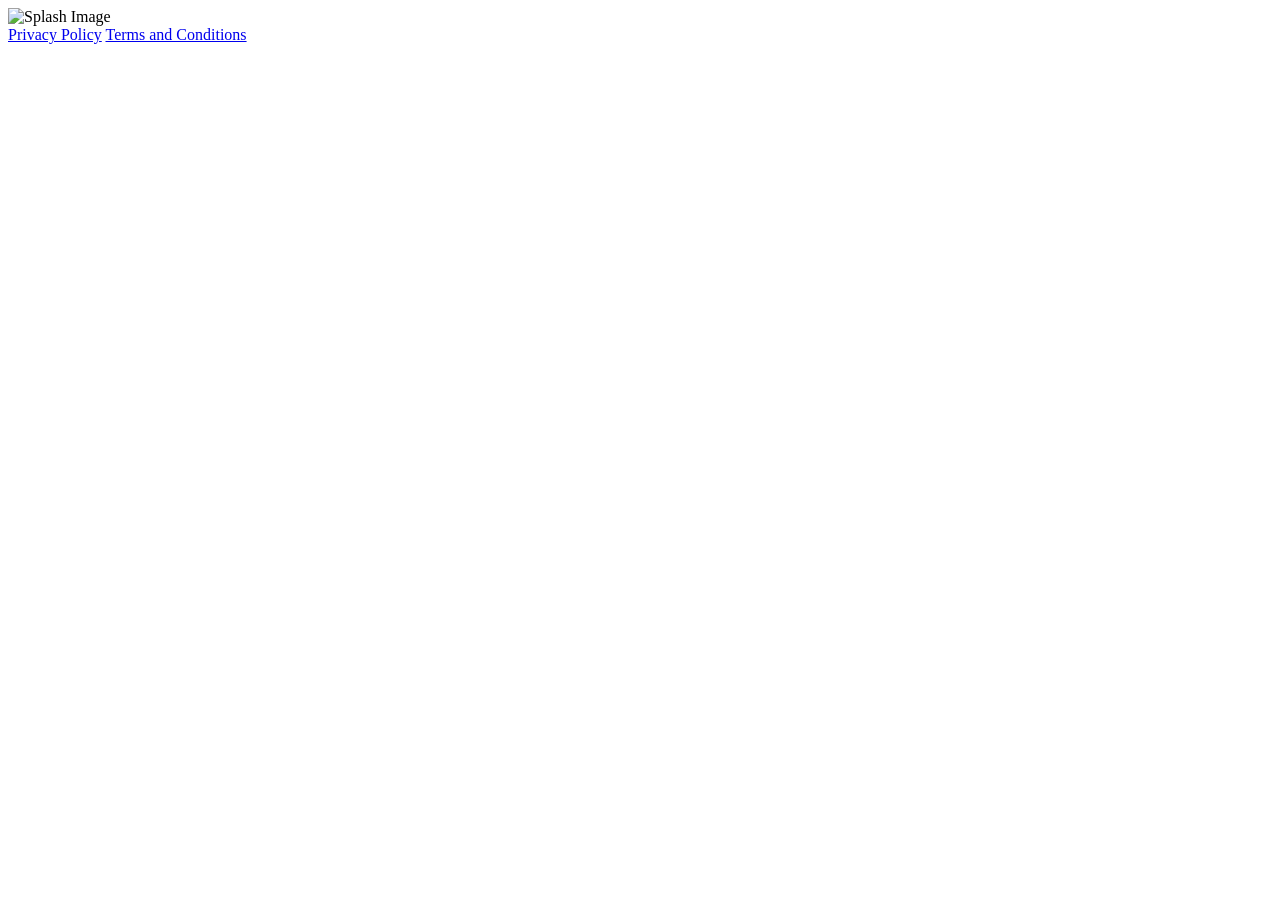
==== index.html @ cdfd4239 "tocs" ====
<!DOCTYPE html>
<html lang="en">
  <head>
    <meta charset="UTF-8" />
    <meta name="viewport" content="width=device-width, initial-scale=1.0" />
    <title>Uh oh! Merry Christmas!</title>
    <link rel="stylesheet" href="styles.css" />
  </head>
  <body>
    <div class="splash-container">
      <img src="imgs/dont_open.jpg" alt="Splash Image" class="splash-image" />
    </div>
    <a href="/privacy.html">Privacy Policy</a>
    <a href="/terms.html">Terms and Conditions</a>
  </body>
</html>
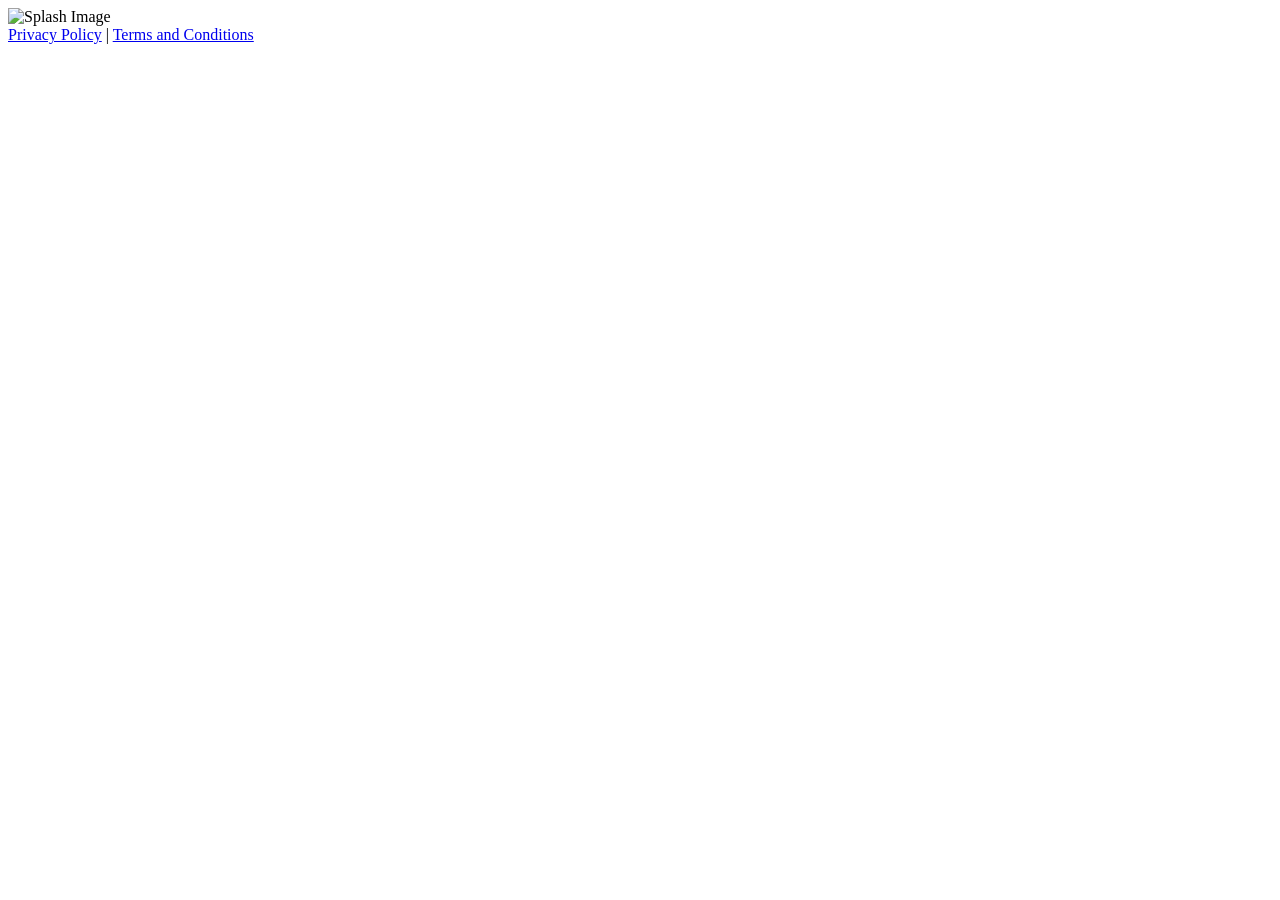
==== commit a53834e8: "tocs" ====
--- a/index.html
+++ b/index.html
@@ -10,7 +10,7 @@
     <div class="splash-container">
       <img src="imgs/dont_open.jpg" alt="Splash Image" class="splash-image" />
     </div>
-    <a href="/privacy.html">Privacy Policy</a>
+    <a href="/privacy.html">Privacy Policy</a> | 
     <a href="/terms.html">Terms and Conditions</a>
   </body>
 </html>
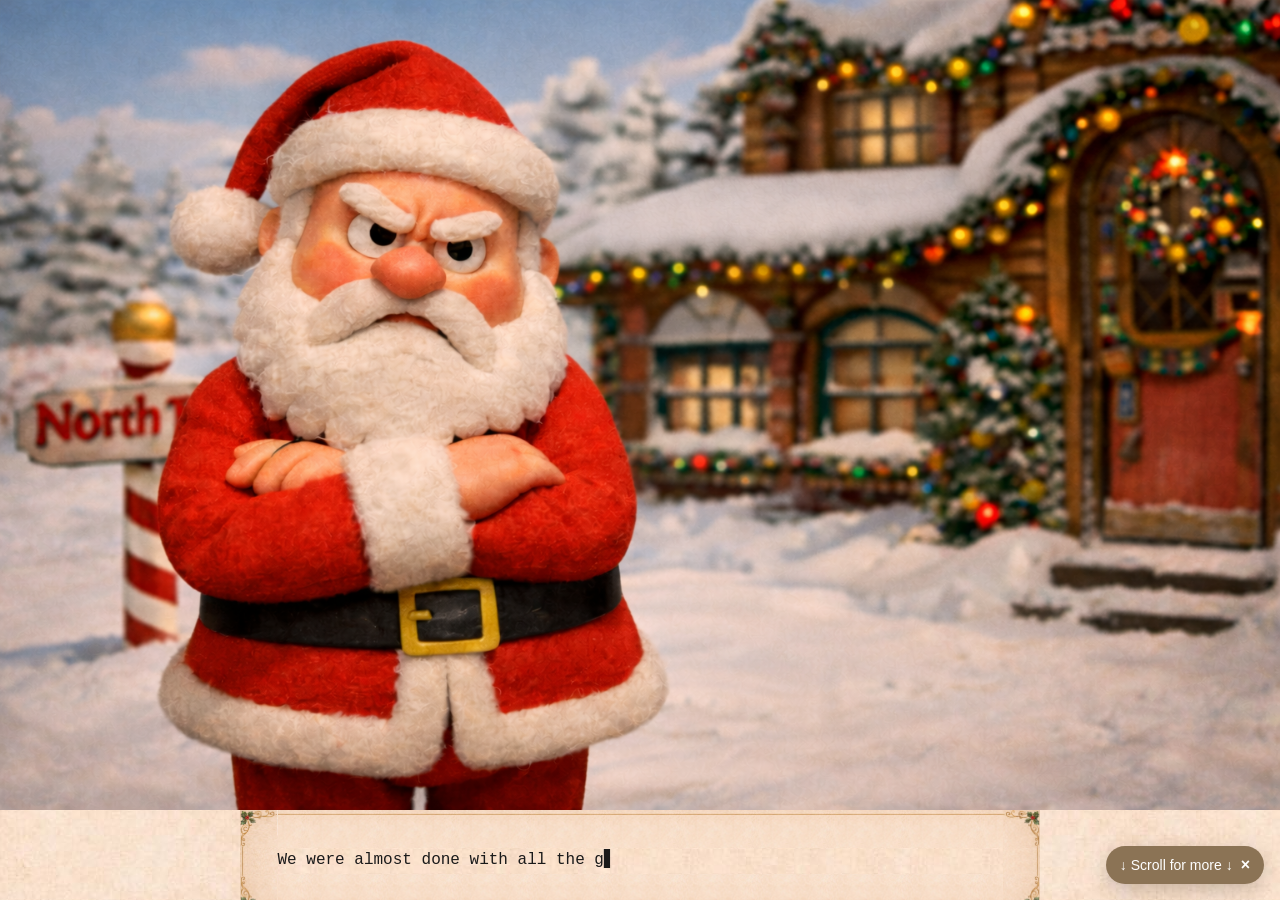
==== commit 8f42f03b: "go live" ====
--- a/index.html
+++ b/index.html
@@ -1,16 +1,14 @@
-<!DOCTYPE html>
+<!doctype html>
 <html lang="en">
   <head>
     <meta charset="UTF-8" />
+    <link rel="icon" type="image/svg+xml" href="/favicon.svg" />
     <meta name="viewport" content="width=device-width, initial-scale=1.0" />
-    <title>Uh oh! Merry Christmas!</title>
-    <link rel="stylesheet" href="styles.css" />
+    <title>point-click-adventure</title>
+    <script type="module" crossorigin src="/assets/index-C-pXxRA8.js"></script>
+    <link rel="stylesheet" crossorigin href="/assets/index-B7-r14LR.css">
   </head>
   <body>
-    <div class="splash-container">
-      <img src="imgs/dont_open.jpg" alt="Splash Image" class="splash-image" />
-    </div>
-    <a href="/privacy.html">Privacy Policy</a> | 
-    <a href="/terms.html">Terms and Conditions</a>
+    <div id="root"></div>
   </body>
 </html>
--- a/assets/index-B7-r14LR.css
+++ b/assets/index-B7-r14LR.css
@@ -0,0 +1 @@
+*{margin:0;padding:0;box-sizing:border-box}:root{font-family:system-ui,Avenir,Helvetica,Arial,sans-serif;-webkit-font-smoothing:antialiased;-moz-osx-font-smoothing:grayscale}body{margin:0;padding:0;width:100vw;height:100vh;overflow:hidden;background-color:transparent;background-image:url(/imgs/middle.png);background-repeat:repeat;background-size:auto}#root{width:100%;height:100%}.clickable-area{position:absolute;cursor:pointer;transition:all .2s ease;z-index:10}.clickable-area:hover{transform:scale(1.05)}.clickable-area:active{transform:scale(.95)}.clickable-area.debug-mode{background-color:#ff00004d;border:2px solid rgba(255,0,0,.8);box-shadow:0 0 10px #ff000080}.clickable-area.debug-mode:hover{background-color:#ff000080}.debug-label{position:absolute;top:50%;left:50%;transform:translate(-50%,-50%);background:#000c;color:#fff;padding:4px 8px;border-radius:4px;font-size:12px;font-family:monospace;white-space:nowrap;pointer-events:none}@media(max-width:768px){.clickable-area{min-width:44px;min-height:44px}.clickable-area:hover{transform:none}.clickable-area:active{transform:scale(.98)}}.detail-view-overlay{position:fixed;top:0;left:0;width:100%;height:100%;background-color:#000000e6;display:flex;align-items:center;justify-content:center;z-index:1000;cursor:pointer;animation:fadeIn .3s ease-in}@keyframes fadeIn{0%{opacity:0}to{opacity:1}}.detail-view-content{position:relative;max-width:90%;max-height:90%;display:flex;flex-direction:column;align-items:center}.detail-image{max-width:100%;max-height:85vh;object-fit:contain;box-shadow:0 8px 32px #000c;cursor:default;border-radius:4px}.close-button{position:absolute;top:-40px;right:0;background:#fff3;border:2px solid rgba(255,255,255,.5);color:#fff;width:40px;height:40px;border-radius:50%;font-size:24px;cursor:pointer;display:flex;align-items:center;justify-content:center;transition:all .2s ease}.close-button:hover{background:#ffffff4d;transform:scale(1.1)}.detail-hint{color:#ffffffb3;font-size:14px;margin-top:15px;text-align:center}@media(max-width:768px){.detail-view-content{max-width:95%;max-height:95%}.detail-image{max-height:80vh}.close-button{width:44px;height:44px;font-size:28px;top:-50px}}.nine-slice-frame{display:grid;grid-template-columns:auto 1fr auto;grid-template-rows:auto 1fr auto;width:100%;max-width:800px;margin:0 auto;min-height:100px}.corner{background-size:contain;background-repeat:no-repeat;width:37.5px;height:38.125px}.top-left{grid-column:1;grid-row:1;background-image:url(/imgs/top-left.png);background-position:top left}.top-right{grid-column:3;grid-row:1;background-image:url(/imgs/top-right.png);background-position:top right}.bottom-left{grid-column:1;grid-row:3;background-image:url(/imgs/bottom-left.png);background-position:bottom left}.bottom-right{grid-column:3;grid-row:3;background-image:url(/imgs/bottom-right.png);background-position:bottom right}.edge{background-repeat:repeat}.top{grid-column:2;grid-row:1;background-image:url(/imgs/top.png);background-size:auto 100%;background-position:top center}.bottom{grid-column:2;grid-row:3;background-image:url(/imgs/bottom.png);background-size:auto 100%;background-position:bottom center}.left{grid-column:1;grid-row:2;background-image:url(/imgs/left.png);background-size:100% auto;background-position:center left}.right{grid-column:3;grid-row:2;background-image:url(/imgs/right.png);background-size:100% auto;background-position:center right}.middle{grid-column:2;grid-row:2;background-image:url(/imgs/middle.png);background-repeat:repeat;background-size:auto;overflow-wrap:break-word}.middle-content{color:#1a1a1a;font-family:Courier New,monospace;font-size:16px;line-height:1.6}@media(max-width:768px){.middle{padding:15px 20px}.middle-content{font-size:14px}}@media(max-width:480px){.middle{padding:12px 15px}.middle-content{font-size:12px}}.text-frame-container{position:relative;width:100%;cursor:pointer;z-index:100;padding-bottom:10px;background-color:transparent}.scroll-notice{position:fixed;bottom:16px;right:16px;background:#8b7355;color:#fff;border:none;border-radius:999px;padding:10px 14px;font-size:14px;font-family:Arial,sans-serif;cursor:pointer;display:inline-flex;align-items:center;gap:8px;box-shadow:0 6px 20px #0003;animation:bounce 1.2s infinite;z-index:600}.scroll-notice-close{font-weight:700;font-size:16px}@keyframes bounce{0%,to{transform:translateY(0)}50%{transform:translateY(-6px)}}.text-content{color:#1a1a1a;font-family:Courier New,monospace;font-size:16px;line-height:1.6;text-shadow:none}.cursor{animation:blink 1s infinite;color:#1a1a1a}@keyframes blink{0%,50%{opacity:1}51%,to{opacity:0}}.text-frame-footer{display:flex;justify-content:center;align-items:center;margin-top:8px;min-height:32px}.text-hint{text-align:center;color:#1a1a1a99;font-size:12px;font-family:Arial,sans-serif}.text-frame-footer-inside{display:flex;justify-content:flex-end}.return-button-inline{padding:4px 12px;font-size:12px;font-weight:400;font-family:Arial,sans-serif;background:#8b735599;color:#ffffffe6;border:1px solid rgba(139,115,85,.8);border-radius:4px;cursor:pointer;transition:all .2s ease;display:flex;align-items:center;gap:3px;opacity:.8}.return-button-inline:hover{background:#8b7355cc;opacity:1;transform:translate(-2px)}.return-button-inline:active{transform:translate(0)}.text-input-form{display:flex;gap:10px;margin-top:15px;align-items:center}.text-input-field{flex:1;padding:10px 14px;font-size:16px;font-family:Courier New,monospace;background:#ffffffe6;border:2px solid #8b7355;border-radius:4px;outline:none;transition:all .2s ease;color:#1a1a1a}.text-input-field:focus{border-color:#5a4a3a;box-shadow:0 0 0 3px #8b735533}.text-input-submit{padding:10px 20px;font-size:16px;font-weight:700;font-family:Arial,sans-serif;background:#8b7355;color:#fff;border:none;border-radius:4px;cursor:pointer;transition:all .2s ease;white-space:nowrap}.text-input-submit:hover{background:#6a5544;transform:translateY(-1px)}.text-input-submit:active{transform:translateY(0)}.text-input-message{margin-top:10px;padding:10px;border-radius:4px;font-family:Arial,sans-serif;font-size:14px;text-align:center;animation:slideIn .3s ease}.text-input-message.success{background:#4caf5033;border:2px solid #4caf50;color:#2d6a2f}.text-input-message.error{background:#f4433633;border:2px solid #f44336;color:#8b2e24}@keyframes slideIn{0%{opacity:0;transform:translateY(-5px)}to{opacity:1;transform:translateY(0)}}@media(max-width:768px){.text-frame-container{padding:5px 10px 10px}.text-content{font-size:14px}.text-input-form{flex-direction:column;gap:8px}.text-input-field{width:100%;font-size:16px}.text-input-submit{width:100%}.return-button-inline{padding:6px 14px;font-size:13px}}@media(max-width:480px){.text-content{font-size:12px}.text-input-field,.text-input-submit{padding:8px 12px;font-size:14px}}.replaceable-region{position:absolute;pointer-events:none;z-index:5;overflow:hidden}.replaceable-region.debug-mode{border:3px solid rgba(0,100,255,.8);background-color:#0064ff33;box-shadow:0 0 10px #0064ff80}.replacement-image{width:100%;height:100%;object-fit:fill;display:block}.region-debug-label{position:absolute;top:50%;left:50%;transform:translate(-50%,-50%);background:#000c;color:#09f;padding:4px 8px;border-radius:4px;font-size:12px;font-family:monospace;white-space:nowrap;pointer-events:none;z-index:10}.debug-panel{position:fixed;top:60px;right:20px;width:300px;max-height:80vh;background:#14141ef2;border:2px solid #4a4a6a;border-radius:8px;box-shadow:0 4px 20px #00000080;z-index:1000;overflow:hidden;display:flex;flex-direction:column;font-family:Courier New,monospace}.debug-panel-header{background:linear-gradient(135deg,#2a2a3e,#1a1a2e);padding:12px 15px;border-bottom:2px solid #4a4a6a;display:flex;justify-content:space-between;align-items:center}.debug-panel-header h3{margin:0;color:#fff;font-size:16px;font-weight:700}.debug-panel-close{background:#ffffff1a;border:2px solid rgba(255,255,255,.3);color:#fff;width:28px;height:28px;border-radius:50%;font-size:16px;cursor:pointer;display:flex;align-items:center;justify-content:center;transition:all .2s ease}.debug-panel-close:hover{background:#fff3;transform:scale(1.1)}.debug-panel-content{overflow-y:auto;padding:10px;flex:1}.debug-section{margin-bottom:15px;padding:10px;background:#ffffff0d;border-radius:6px;border:1px solid rgba(255,255,255,.1)}.debug-section h4{margin:0 0 10px;color:#6a9ef0;font-size:14px;font-weight:700;text-transform:uppercase;letter-spacing:1px}.debug-location{padding:10px 12px;background:#6a9ef01a;border:2px solid #6a9ef0;border-radius:6px;color:#e0e0e0;font-size:14px;font-weight:700;text-align:center;font-family:Courier New,monospace}.debug-list{list-style:none;margin:0;padding:0}.debug-list li{padding:6px 8px;margin-bottom:4px;background:#ffffff0d;border-radius:4px;color:#e0e0e0;font-size:12px;display:flex;justify-content:space-between;align-items:center}.debug-list li:last-child{margin-bottom:0}.flag-true{border-left:3px solid #4caf50}.flag-false{border-left:3px solid #f44336;opacity:.6}.debug-key{color:#9fb3d4;font-weight:700;margin-right:8px}.debug-value{color:#f0f0f0;font-family:Courier New,monospace}.flag-true .debug-value{color:#4caf50;font-size:14px}.flag-false .debug-value{color:#f44336;font-size:14px}.debug-empty{margin:0;padding:8px;color:#888;font-style:italic;font-size:12px;text-align:center}.debug-visited{max-height:150px;overflow-y:auto}.debug-visited li{font-size:11px;padding:4px 6px}.debug-panel-content::-webkit-scrollbar,.debug-visited::-webkit-scrollbar{width:6px}.debug-panel-content::-webkit-scrollbar-track,.debug-visited::-webkit-scrollbar-track{background:#ffffff0d;border-radius:3px}.debug-panel-content::-webkit-scrollbar-thumb,.debug-visited::-webkit-scrollbar-thumb{background:#fff3;border-radius:3px}.debug-panel-content::-webkit-scrollbar-thumb:hover,.debug-visited::-webkit-scrollbar-thumb:hover{background:#ffffff4d}@media(max-width:768px){.debug-panel{width:250px;top:50px;right:10px;max-height:70vh}.debug-panel-header h3{font-size:14px}.debug-section h4{font-size:12px}.debug-list li{font-size:11px}}.game-container{width:100vw;height:100vh;overflow-y:auto;overflow-x:hidden;position:relative;background-color:transparent;display:flex;flex-direction:column}.game-canvas{flex-shrink:0;position:relative;display:flex;align-items:center;justify-content:center;overflow:hidden}.image-wrapper{position:relative;display:flex;align-items:center;justify-content:center;width:min(100vw,147vh);max-width:100%;height:auto;max-height:90vh;aspect-ratio:3 / 2}.background-image{position:relative;width:100%;height:auto;max-width:100%;max-height:100%;object-fit:contain;object-position:center;user-select:none;-webkit-user-select:none;pointer-events:none}.mobile-modal-overlay{position:fixed;inset:0;background:#000000a6;display:flex;align-items:center;justify-content:center;z-index:500;padding:16px}.mobile-modal{background:#fffaf3;border:2px solid #8b7355;border-radius:10px;padding:20px 24px;max-width:320px;width:100%;box-shadow:0 10px 40px #00000040;text-align:center;font-family:Arial,sans-serif}.mobile-modal h3{margin:0 0 10px;font-size:18px;color:#3b2b1a}.mobile-modal p{margin:0 0 16px;font-size:14px;color:#4a3a2a;line-height:1.4}.mobile-modal-button{padding:10px 14px;background:#8b7355;color:#fff;border:none;border-radius:6px;cursor:pointer;font-size:14px;transition:all .2s ease}.mobile-modal-button:hover{background:#705b43}.detail-view-canvas{width:100%;height:100%;display:flex;align-items:center;justify-content:center}.detail-image-inline{display:block;max-width:100%;max-height:100%;width:auto;height:auto;object-fit:contain;user-select:none;-webkit-user-select:none}.debug-controls{position:fixed;top:20px;right:20px;z-index:200;display:flex;gap:10px}.debug-toggle{padding:10px 15px;background:#000000b3;color:#fff;border:2px solid rgba(255,255,255,.3);border-radius:8px;cursor:pointer;font-size:14px;font-family:monospace;transition:all .2s ease;white-space:nowrap}.debug-toggle:hover{background:#000000e6;border-color:#fff9;transform:scale(1.05)}.debug-toggle:active{transform:scale(.95)}.debug-panel-toggle{background:#003264b3;border-color:#6496ff80}.debug-panel-toggle:hover{background:#00468ce6;border-color:#6496ffcc}@media(max-width:768px){.debug-controls{top:10px;right:10px;gap:5px;flex-direction:column}.debug-toggle{padding:8px 12px;font-size:12px}}.game-container *{-webkit-tap-highlight-color:transparent}@media(max-width:768px)and (orientation:landscape){.background-image{object-fit:cover}}.App{width:100%;height:100vh;margin:0;padding:0;overflow:hidden}
